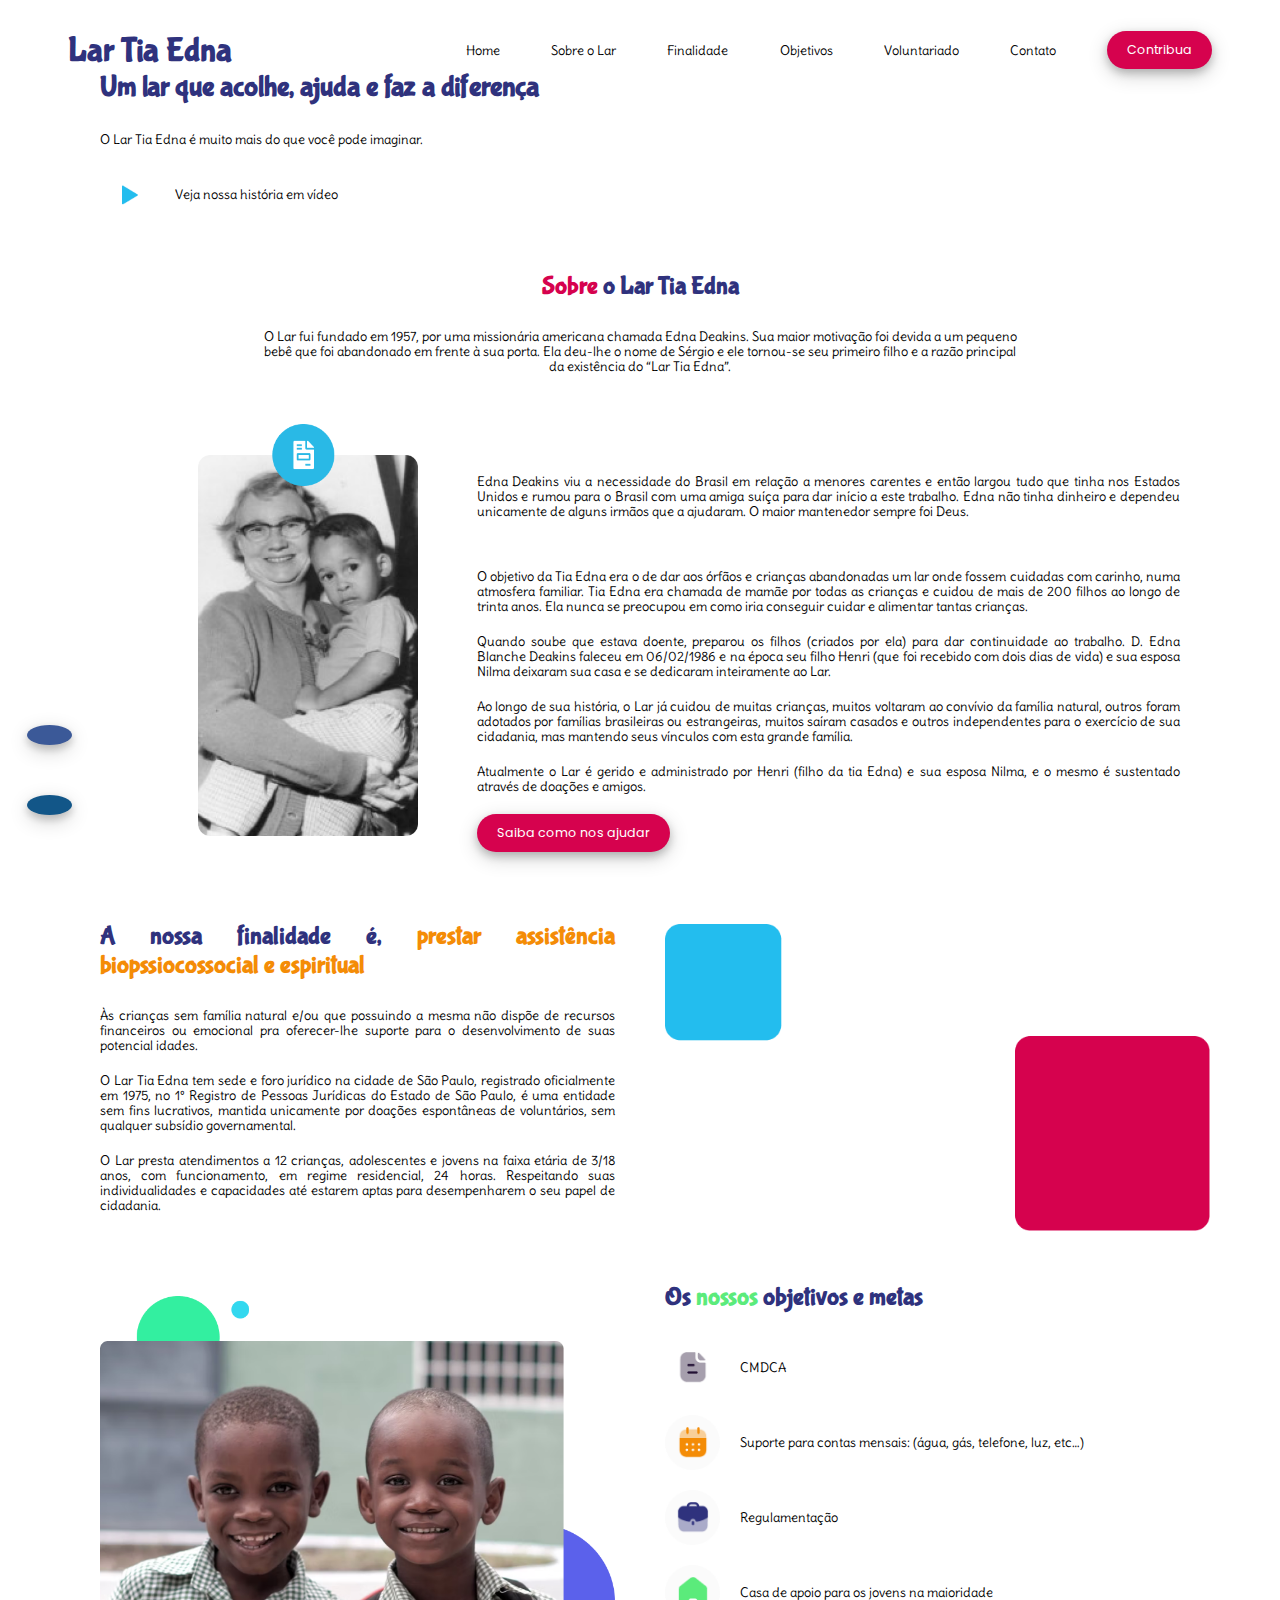
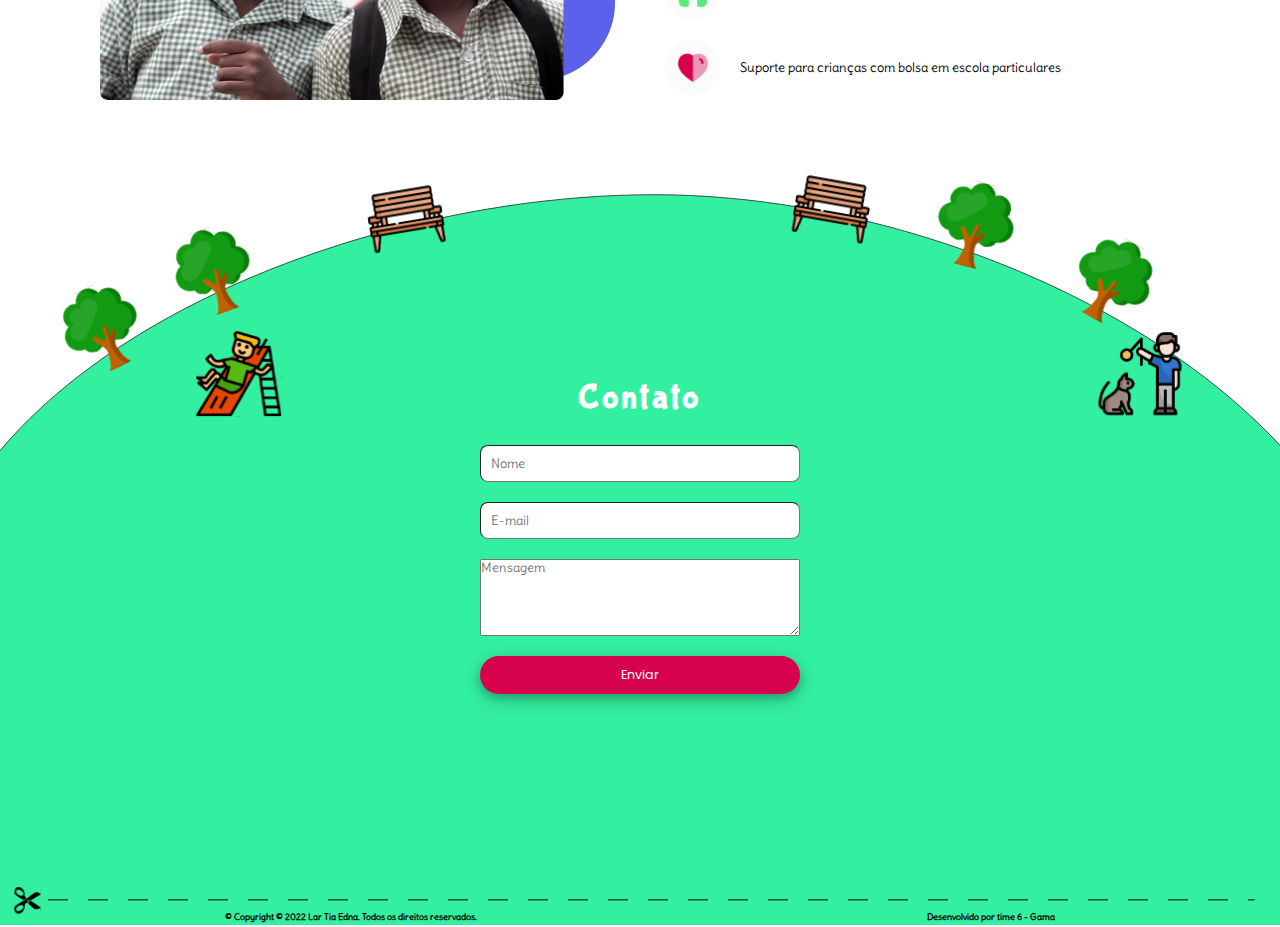
==== index.html @ 57ac0d84 "Merge branch 'main' of https://github.com/olirodrigues/lar-tia-edna into lucas" ====
<!DOCTYPE html>
<html lang="en">
  <head>
    <meta charset="UTF-8" />
    <meta http-equiv="X-UA-Compatible" content="IE=edge" />
    <meta name="viewport" content="width=device-width, initial-scale=1.0" />
    <link rel="stylesheet" href="css/index.css" />
    <link rel="stylesheet" href="css/home.css" />
    <link rel="preconnect" href="https://fonts.googleapis.com" />
    <link rel="preconnect" href="https://fonts.gstatic.com" crossorigin />
    <link
      href="https://fonts.googleapis.com/css2?family=Bubblegum+Sans&family=Delius&family=Poppins:wght@600&display=swap"
      rel="stylesheet"/>
    <script src="https://kit.fontawesome.com/0427f8973d.js" crossorigin="anonymous"></script>
    <title>Lar Tia Edna</title>
  </head>
  <body>
    <header>
      <div id="header1">
        <img id="headerImg" src="./img/home-header.svg" alt="" />
      </div>
      <div id="header2">
        <nav id="menu">
          <h1>Lar Tia Edna</h1>
          <ul class="navegador" id="meuNavegador">
            <li>
              <a href="index.html">Home</a>
            </li>
            <li>
              <a href="#sobre">Sobre o Lar</a>
            </li>
            <li>
              <a href="#finalidade">Finalidade</a>
            </li>
            <li>
              <a href="#objetivos">Objetivos</a>
            </li>
            <li>
              <a id="voluntariadoMenu" href="/src/pages/voluntariado.html">Voluntariado</a>
            </li>
            <li>
              <a href="#form-contato">Contato</a>
            </li>
            
              <a href="javascript:void(0);" class="icone" >
              <i class="fa fa-bars"></i>
              </a>
            
            <button id=btnCont onclick="location.href='/contribua/contribua.html';">Contribua</button>

          </ul>
        </nav>
      </div>
      <div id="menuMobil" class="menuM">
        <div class="menu-itens">
          <a href="javascript:void(0);" class="iconeFechar" >
            <i class="fa fa-bars"></i>
          <ul class="menuItens" id="itensMenu">
              </a>
            <li class="homeMenuLi">
              <a class="homeMenu" href="index.html">Home</a>
            </li>
            <li  class="homeSobreLi">
              <a class="homeSobre" href="#sobre">Sobre o Lar</a>
            </li>
            <li class="homeFinalidadeLi">
              <a class="homeFinalidade" href="#finalidade">Finalidade</a>
            </li>
            <li class="homeObjetivosLi">
              <a class="homeObjetivos" href="#objetivos">Objetivos</a>
            </li>
            <li class="homeVoluntariadoLi">
              <a class="homeVoluntariado" href="">Voluntariado</a>
            </li>
            <li  class="homeContatoLi">
              <a class="homeContato" href="#form-contato">Contato</a>
            </li>
            <button id=btnConMenu onclick="contribua()">Contribua</button>
        </div>
      </div>

      <div id="header3">
        <div>
          <h2>Um lar que acolhe, ajuda e faz a diferença</h2>
          <p>O Lar Tia Edna é muito mais do que você pode imaginar.</p>
          <div id="headerVideo">
            <img src="./img/icon-play.png" class="icon" alt="" />
            <p>Veja nossa história em vídeo</p>
          </div>
        </div>
      </div>
    </header>
    <main>
      <section id="sobre">
        <!-- Sobre o Lar Tia Edna -->
        <div id="sobre1">
          <h3><span class="h3-rosa">Sobre</span> o Lar Tia Edna</h3>
          <p class="paragrafo18">
            O Lar fui fundado em 1957, por uma missionária americana chamada
            Edna Deakins. Sua maior motivação foi devida a um pequeno bebê que
            foi abandonado em frente à sua porta. Ela deu-lhe o nome de Sérgio e
            ele tornou-se seu primeiro filho e a razão principal da existência
            do “Lar Tia Edna”.
          </p>
        </div>
        <!-- Aqui tem uma linha dividindo as duas informações -->
        <div id="sobre2">
          <img
            id="sobreFoto"
            src="./img/sobre-tia-edna.png"
            alt="Tia Edna segurando uma criança no colo"
          />

          <div id="sobreEdna">
            <p class="font18" id="margemClic">
              Edna Deakins viu a necessidade do Brasil em relação a menores
              carentes e então largou tudo que tinha nos Estados Unidos e rumou
              para o Brasil com uma amiga suíça para dar início a este trabalho.
              Edna não tinha dinheiro e dependeu unicamente de alguns irmãos que
              a ajudaram. O maior mantenedor sempre foi Deus.
            </p>
            <div id="escondeText" class="hideText">
            <p class="font18">
              O objetivo da Tia Edna era o de dar aos órfãos e crianças
              abandonadas um lar onde fossem cuidadas com carinho, numa
              atmosfera familiar. Tia Edna era chamada de mamãe por todas as
              crianças e cuidou de mais de 200 filhos ao longo de trinta anos.
              Ela nunca se preocupou em como iria conseguir cuidar e alimentar
              tantas crianças.
            </p>
            <p class="font18">
              Quando soube que estava doente, preparou os filhos (criados por
              ela) para dar continuidade ao trabalho. D. Edna Blanche Deakins
              faleceu em 06/02/1986 e na época seu filho Henri (que foi recebido
              com dois dias de vida) e sua esposa Nilma deixaram sua casa e se
              dedicaram inteiramente ao Lar.
            </p>
            <p class="font18">
              Ao longo de sua história, o Lar já cuidou de muitas crianças,
              muitos voltaram ao convívio da família natural, outros foram
              adotados por famílias brasileiras ou estrangeiras, muitos saíram
              casados e outros independentes para o exercício de sua cidadania,
              mas mantendo seus vínculos com esta grande família.
            </p>
            <p class="font18">
              Atualmente o Lar é gerido e administrado por Henri (filho da tia
              Edna) e sua esposa Nilma, e o mesmo é sustentado através de
              doações e amigos.
            </p>
          </div>
            <button id="lerMais" onclick="lerMore()"> Ler mais</button>
            <button id="saibaMais">Saiba como nos ajudar</button>
          </div>
        </div>
      </section>
      <section id="finalidade">
        <!-- Finalidade -->
        <div id="finalidade1">
          <h3>
            A nossa finalidade é,
            <span class="h3-laranja"
              >prestar assistência biopssiocossocial e espiritual</span
            >
          </h3>
          <div class=finalidadeText>
          <p>
            Às crianças sem família natural e/ou que possuindo a mesma não
            dispõe de recursos financeiros ou emocional pra oferecer-lhe suporte
            para o desenvolvimento de suas potencial idades.
          </p>
          <p>
            O Lar Tia Edna tem sede e foro jurídico na cidade de São Paulo,
            registrado oficialmente em 1975, no 1º Registro de Pessoas Jurídicas
            do Estado de São Paulo, é uma entidade sem fins lucrativos, mantida
            unicamente por doações espontâneas de voluntários, sem qualquer
            subsídio governamental.
          </p>
          <p>
            O Lar presta atendimentos a 12 crianças, adolescentes e jovens na
            faixa etária de 3/18 anos, com funcionamento, em regime residencial,
            24 horas. Respeitando suas individualidades e capacidades até
            estarem aptas para desempenharem o seu papel de cidadania.
          </p>
        </div>
        </div>

        <div id="finalidade2">
          <img src="./img/fundo-video.png" alt="" />
          <div>
            <iframe id="videoFinalidade"
              src="https://www.youtube.com/embed/s-sGqbbgQdc"
              title="YouTube video player"
              frameborder="0"
              allow="accelerometer; autoplay; clipboard-write; encrypted-media; gyroscope; picture-in-picture"
              allowfullscreen
            ></iframe>
          </div>
        </div>
      </section>
      <section id="objetivos">
        <!-- Objetivos -->
        <div id="objetivos1">
          <img src="./img/objetivos.png" alt="" />
        </div>
        <div id="objetivos2">
          <h3>Os <span class="h3-verde">nossos</span> objetivos e metas</h3>
          <ul>
            <li class="font22" id="reduzFont">
              <img src="./img/icon-paper.png" class="icon" alt="" /> CMDCA
            </li>
            <li class="font22" id="reduzFont" >
              <img src="./img/icon-calendar.png" class="icon" alt="" />
              Suporte para contas mensais: (água, gás, telefone, luz, etc…)
            </li>
            <li class="font22" id="reduzFont" >
              <img src="./img/icon-work.png" class="icon" alt="" />
              Regulamentação
            </li>
            <li class="font22" id="reduzFont" >
              <img src="./img/icon-home.png" class="icon" alt="" /> Casa de
              apoio para os jovens na maioridade
            </li>
            <li class="font22" id="reduzFont">
              <img src="./img/icon-heart.png" class="icon" alt="" />
              Suporte para crianças com bolsa em escola particulares
            </li>
          </ul>
        </div>
      </section>
    </main>
    <footer id="rodape">
      <!-- rodapé -->
      <div id="rodape1">
        <img src="./img/home-footer.svg" alt="" />
      </div>
      <div id="rodape2">
        <form
          action="https://formsubmit.co/analuizamarques89@gmail.com"
          method="POST"
          id="form-contato"
        >
          <h4>Contato</h4>
          <input
            type="text"
            name="name"
            id="nome"
            placeholder="Nome"
            required
          />
          <input
            type="email"
            name="email"
            id="emailBotton"
            placeholder="E-mail"
            required
          />
          <textarea
            name="text"
            id="mensagemInput"
            cols="30"
            rows="5"
            placeholder="Mensagem"
          ></textarea>
          <input type="hidden" name="_captcha" value="false" />
          <button type="submit" id="enviar-contato">Enviar</button>
        </form>
      </div>
      <div id="rodape3">
        <strong>
          <p>© Copyright © 2022 Lar Tia Edna. Todos os direitos reservados.</p>
        </strong>
        <strong>
          <a id="devs" href=""> Desenvolvido por time 6 - Gama </a>
        </strong>
      </div>
    </footer>

    <div>
      <!-- Botões flutuantes -->
      <!-- voltar ao topo -->
      <i class="fas fa-arrow-up" onclick="topFunction()" id="topBtn" title="Voltar ao início"></i>

      <!-- facebook -->
      <a href="https://www.facebook.com/LAR-TIA-EDNA-560727843944689/" target="_blank">
        <i class="fab fa-facebook-f"></i>
      </a>

      <!-- instagram -->
      <a href="https://www.instagram.com/lartiaedna/" target="_blank">
        <i class="fab fa-instagram"></i>
      </a>
    </div>

    <div>
      <div vw class="enabled">
        <div vw-access-button class="active"></div>
        <div vw-plugin-wrapper>
          <div class="vw-plugin-top-wrapper"></div>
        </div>
      </div>
      <script src="https://vlibras.gov.br/app/vlibras-plugin.js"></script>
      <script>
        new window.VLibras.Widget("https://vlibras.gov.br/app");
      </script>
    </div>
    <script src="https://vlibras.gov.br/app/vlibras-plugin.js%22%3E"></script>
    <script>
      new window.VLibras.Widget('https://vlibras.gov.br/app%27')
    </script>
    <script src ="./menuMobile/menuResponsivo.js">

    </script>
  </body>
  <script src="/src/components/index.js"></script>
</html>
---- css/index.css ----
* {
  margin: 0;
  padding: 0;
  font-family: "Delius", cursive;
  font-size: 62.5%;
  scroll-behavior: smooth;
}

h1,
h2,
h3,
h4 {
  font-family: "Bubblegum Sans", cursive;
  color: #2f327d;
}

h1 {
  font-size: 4rem;
}

h2 {
  font-size: 3.5rem;
  margin-bottom: 28px;
}

h3 {
  font-size: 3rem;
  margin-bottom: 28px;
}

h4 {
  font-size: 4rem;
  margin-bottom: 28px;
  color: #ffffff;
}

.h3-rosa {
  color: #d6024e;
}

p,
li,
button,
input,
textarea {
  font-size: 1.5rem;
  margin-bottom: 20px;
}

ul {
  list-style: none;
}

button,
#enviar-contato {
  font-family: Poppins;
  color: #ffffff;
  padding: 10px 20px;
  border: none;
  cursor: pointer;
  background: #d6024e;
  border-radius: 80px;
  box-shadow: 0 4px 8px 0 rgba(0, 0, 0, 0.2), 0 6px 20px 0 rgba(0, 0, 0, 0.19);
}

button:hover,
#enviar-contato:hover {
  transform: scale(1.1);
  background-position: left bottom;
  background-color: #a0023c;
  color: #ffffff;
}

a {
  text-decoration: none;
  color: black;
}

a:visited {
  color: black;
}

a:hover {
  color: #a0023c;
}

/****************************************************/
/****************** RESPONSIVIDADE ******************/
/****************************************************/

@media only screen and (max-width: 1920px) {
  * {
    font-size: 82.5%;
  }
}

@media only screen and (max-width: 1600px) {
  * {
    font-size: 72.5%;
  }
}

@media only screen and (max-width: 1440px) {
  * {
    font-size: 62.5%;
  }
}
@media only screen and (max-width: 1280px) {
  * {
    font-size: 52.5%;
  }
}

@media only screen and (max-width: 1024px) {
  * {
    font-size: 52.5%;
  }
}

@media only screen and (max-width: 720px) {
  * {
    font-size: 42.5%;
  }
}

@media only screen and (max-width: 414px) {
  * {
    font-size: 42.5%;
  }
  li {
    font-size: 2.5rem;
  }
}

/*****************************************************/
/***************** BOTÕES FLUTUANTES *****************/
/*****************************************************/

.fab {
  position: fixed;
  left: 25px;
  padding: 10px 7.5px;
  width: 30px;
  color: white;
  font-size: 25px;
  text-align: center;
  text-decoration: none;
  margin: 5px 2px;
  border-radius: 50%;
  box-shadow: 0 4px 8px 0 rgba(0, 0, 0, 0.2), 0 6px 20px 0 rgba(0, 0, 0, 0.19);
}

.fab:hover {
  opacity: 0.7;
}

.fa-facebook-f {
  bottom: 150px;
  background-color: #3b5998;
}

.fa-instagram {
  bottom: 80px;
  background-color: #125688;
}

.fas {
  display: none;
  position: fixed;
  bottom: 80px;
  right: 25px;
  padding: 10px 7.5px;
  width: 30px;
  z-index: 99;
  background-color: #ffffff;
  color: black;
  font-size: 25px;
  text-align: center;
  text-decoration: none;
  margin: 5px 2px;
  border-radius: 50%;
  cursor: pointer;
  box-shadow: 0 4px 8px 0 rgba(0, 0, 0, 0.2), 0 6px 20px 0 rgba(0, 0, 0, 0.19);
}

#fas:hover {
  background-color: black;
  color: #ffffff;
  opacity: 0.7;
}
---- css/home.css ----
.icon {
  height: 55px;
  margin-right: 20px;
}

/********************************************/
/****************** HEADER ******************/
/********************************************/

header {
  display: grid;
}

#header1 {
  grid-row: 1 / 3;
  grid-column: 1 / 3;
}
#header1 img {
  width: 100%;
}

#header2 {
  grid-row: 1 / 2;
  grid-column: 1 / 3;

  margin: 20px 100px 0;
}

#menu {
  display: flex;
  column-gap: 40px;
  align-items: center;
}

.menuM {
  display: none;
  position: fixed;
  left: 64.5%;
  top: 0.4%;
}

.menuItens {
  background-color: #70F4BD;
  margin: 14% auto;
  padding: 16%;
  border: 1px solid #888;
  border-radius: 7%;
  width: 107%;
  animation-name: animatetop;
  animation-duration: 0.2s
}
@keyframes animatetop {
  from {top: -300px; opacity: 0}
  to {top: 0; opacity: 1}
}

.homeMenu {
  font-size: 1px;
}

.homeSobre {
  font-size: 15px;
}
.homeSobreLi  {
  margin-top: -20%;
  margin-bottom: 10%;
}

.homeFinalidade {
  font-size: 15px;
}
.homeFinalidadeLi {
  margin-bottom: 10%;
}
.homeObjetivos {
  font-size: 15px;
}
.homeObjetivosLi {
  margin-bottom: 10%;
}
.homeVoluntariado {
  font-size: 15px;
}
.homeVoluntariadoLi {
  margin-bottom: 10%;
}
.homeContato {
  font-size: 15px;
}
.homeContatoLi{
  margin-bottom: 13%;
}

.iconeFechar {
   float:left;
   font-size: 20px;
   margin-left: -39.5%;
}

#btnConMenu {
  font-size: 11px;
  padding-top: 5px;
  padding-bottom: 5px;
  padding-right: 7px;
  padding-left: 7px;
  margin-left: -3%;
  margin-bottom: 4%;
  box-shadow: none;
}

.navegador {
  display: flex;
  align-items: center;
  flex-grow: 1;
  justify-content: space-between;
}

.navegador li,
.navegador button {
  margin: 0;
}

.navegador a {
  margin-bottom: 0;
  font-size: 1.5rem;
}

.navegador .icone {
  display: none;
  font-size: 20px;
}

#header3 {
  grid-row: 2;
  grid-column: 1 / 2;
  margin-left: 100px;
  margin-right: 50px;
}

#headerVideo {
  display: flex;
  align-items: center;
}

#headerVideo p {
  margin: 0;
}

/********************************************/
/****************** MAIN ******************/
/********************************************/

.h3-rosa,
.h3-laranja,
.h3-verde {
  font-family: "Bubblegum Sans", cursive;
  font-size: 3rem;
  margin-bottom: 28px;
}

.h3-rosa {
  color: #d6024e;
}

.h3-laranja {
  color: #f48c06;
}

.h3-verde {
  color: #5beb7b;
}

main {
  margin: 50px 100px;
  display: grid;
  row-gap: 50px;
}

#sobre1 {
  display: flex;
  flex-direction: column;
  align-items: center;
  margin-bottom: 50px;
}

#sobre1 p {
  margin: 0 15%;
  text-align: center;
}

#sobre2 {
  display: grid;
  column-gap: 50px;
  grid-template-columns: repeat(3, 1fr);
}

#sobre2 img {
  grid-column: 1;
}

#sobre2 div {
  margin-top: 50px;
  grid-column: 2 / 4;
  text-align: justify;
}

#finalidade {
  display: grid;
  column-gap: 50px;
  grid-template-columns: 1fr 1fr;
}

#finalidade1 {
  grid-column: 1 / 2;
}

#finalidade1 {
  text-align: justify;
}

#finalidade2 {
  grid-column: 2 / 3;
  align-items: center;

  display: grid;
  grid-template-columns: 15px 100% 15px;
}

#finalidade2 img {
  grid-row: 1 / 4;
  grid-column: 1 / 4;
  width: 100%;
}

#finalidade2 div {
  grid-row: 2 / 3;
  grid-column: 2 / 3;
  position: relative;
  height: 0;
  padding-bottom: 54.25%;
}

#finalidade2 iframe {
  position: absolute;
  top: 0;
  left: 0;
  width: 100%;
  height: 100%;
}

#objetivos {
  display: grid;
  column-gap: 50px;
  grid-template-columns: repeat(2, 1fr);
  align-items: center;
}

#objetivos1 {
  grid-column: 1 / 2;
}

#objetivos1 img {
  width: 100%;
}

#objetivos2 ul li {
  display: flex;
  align-items: center;
}
#lerMais {
  display: none;
}

/********************************************/
/****************** FOOTER ******************/
/********************************************/

footer {
  display: grid;
}

#rodape1 {
  grid-row: 1 / 3;
  grid-column: 1;
}

#rodape1 img {
  width: 100%;
}

#rodape2 {
  grid-row: 1 / 3;
  grid-column: 1 / 2;
  display: flex;
}

#rodape2 form {
  display: flex;
  flex-direction: column;
  margin: auto;
  width: 25%;
}

#rodape2 h4 {
  text-align: center;
  letter-spacing: 0.1em;
}

#nome,
#emailBotton,
#mensagem {
  padding: 10px;
  border-radius: 8px;
  border-width: 1px;
  text-align: start;
}

#rodape3 {
  grid-row: 2 / 3;
  grid-column: 1;
  display: flex;
  justify-content: space-around;
  align-items: flex-end;
  margin-bottom: 5px;
}

#rodape3 a,
#rodape3 p {
  margin-bottom: 0;
  font-size: 1.1rem;
}


/****************************************************/
/****************** RESPONSIVIDAED ******************/
/****************************************************/

@media only screen and (max-width: 1920px) {

  .navegador {
    margin-top: 1%;
    margin-left: 30%;
}
#menu h1 {
  margin-top: 1%;
}
#sobreFoto {
  width: 310px;
  margin-left: 30%;
}
}

@media only screen and (max-width: 1600px) {

  .navegador {
    margin-top: 1%;
    margin-left: 18%;
}
#menu h1 {
  margin-top: 1%;
}
#sobreFoto {
  width: 260px;
  margin-left: 30%;
}
}

@media only screen and (max-width: 1280px) {
  
  .navegador {
    margin-top: 1%;
    margin-left: 18%;
    margin-right: -3%;
}

  #menu h1 {
    margin-top: 1%;
    margin-left: -3%;
  }
  #sobreFoto {
    width: 220px;
    margin-left: 30%;
  }

}

@media only screen and (max-width: 1024px) {

  .navegador {
    margin-top: 0.2%;
    margin-left: 13%;
    margin-right: -5%;
}

  #menu h1 {
    margin-top: 0.2%;
    margin-left: -3%;
    font-size: 33px;
  }
  #sobreFoto {
    width: 250px;
    margin-left: 0%;
  }

}

@media only screen and (max-width: 800px) {

  .navegador {
    margin-top: 0.2%;
    margin-left: 3%;
    margin-right: -10%;
}

  #menu h1 {
    margin-top: 0.2%;
    margin-left: -7%;
    font-size: 26px;
  }
#sobreFoto {
  width: 200px;
}

}  

@media only screen and (max-width: 768px) {
  #sobreFoto {
    margin-top: 10%;
  }

}

@media only screen and (max-width: 720px) {

  .navegador {
    margin-top: 0.2%;
    margin-left: 10%;
    margin-right: -15%;
}

  #menu h1 {
    margin-top: 0.2%;
    margin-left: -14%;

  }
  #sobreFoto {
    margin-top: 10%;
  }
}

@media only screen and (max-width: 414px) {

  #menu h1 {
    margin-top: -2%;
    margin-left: -35%;
    margin-bottom: 12%;
  }

  .navegador {
    margin-top: -16%;
    margin-left: 0%;
    margin-right: -25%;
}
.navegador a {
  font-size: 15px;
}

.navegador button {
  font-size: 10px;
  padding-top: 5px;
  padding-bottom: 5px;
  padding-right: 11px;
  padding-left: 11px;
}
.navegador li:not(:first-child) {
  display:none;
}


.navegador .icone {
  float: right;
  display: block;
}

#header3 {
  margin-left: 10% ;
}
#header3 h2{ 
  font-size: 17px;
  margin-bottom: 5%;
  margin-top: -30%;
}
#header3 p{ 
margin-bottom: 3%;
font-size: 11px;
}
#header3 .icon{ 
  width: 20px;
  height: 20px;
  margin-right: 5%;
  margin-bottom: 3%;
  margin-left: 5%;
}
#headerVideo {
  margin-top: 5%;
}

#sobre1 {
margin-left: -73%;
margin-right: -65%;
}

#sobre1 h3{
margin-bottom: 2%;
font-size: 15px;
}

.h3-rosa{
  font-size: 15px;
}

.paragrafo18 {
  font-size: 12px;
  margin-left: -121%;
}
  #sobreFoto {
    position: absolute;
    margin-top: 0;
  }

  #sobreEdna{
    padding-top: 280%;
    margin-left: -130%;
    margin-right: -53%;
    font-size: 18px;
  }
  
  #saibaMais{
    display: none;
  }

  .hideText{
    display: none;
  }

  #lerMais {
    display: block;
    margin-left: 40%;
    padding: 1% 6% 1% 6%
  }
#finalidade1 {
  margin-left: -61%;
  margin-right: -123%;
}
.finalidadeText {
  margin-top: 70%;
}
#reduzFont {
  font-size: 10px;
  margin-right: -80%;
}
.icon {
  width: 30px;
  height: 30px;
}
#finalidade1 p{
  margin-top: 0;
  font-size: 12px;
}
#finalidade1 h3{
margin-bottom: 10%;
}
#finalidade2 {
  position: absolute;
  grid-row: 1 / 1;
  grid-column: 1 / 1;
  grid-template-columns: 15px 80% 15px;
  margin-left: -17%;
  margin-top: 19%;
}

#objetivos1 {
  position: absolute;
  top: 183%;
  margin-left: -8%;
  width: 70%;
}
#objetivos2 {
margin-top: 210%;
margin-left: -20%;
}

#form-contato h4{
margin-top: 20%;
font-size: 25px;
margin-bottom: 3%;
}

#nome {
height: 5px;
margin-bottom: 10%;
}
#emailBotton {
height: 5px;
margin-bottom: 10%;
}
#mensagemInput {
  height: 25px;
  margin-bottom: 10%;
}
#form-contato button{
padding: 5px 1px 5px 1px;
}
#rodape3 {
margin-bottom: 0.5%;
}

}


@media only screen and (max-width: 414px) {

 .hideText.aparece{
    display: block;
  }
}
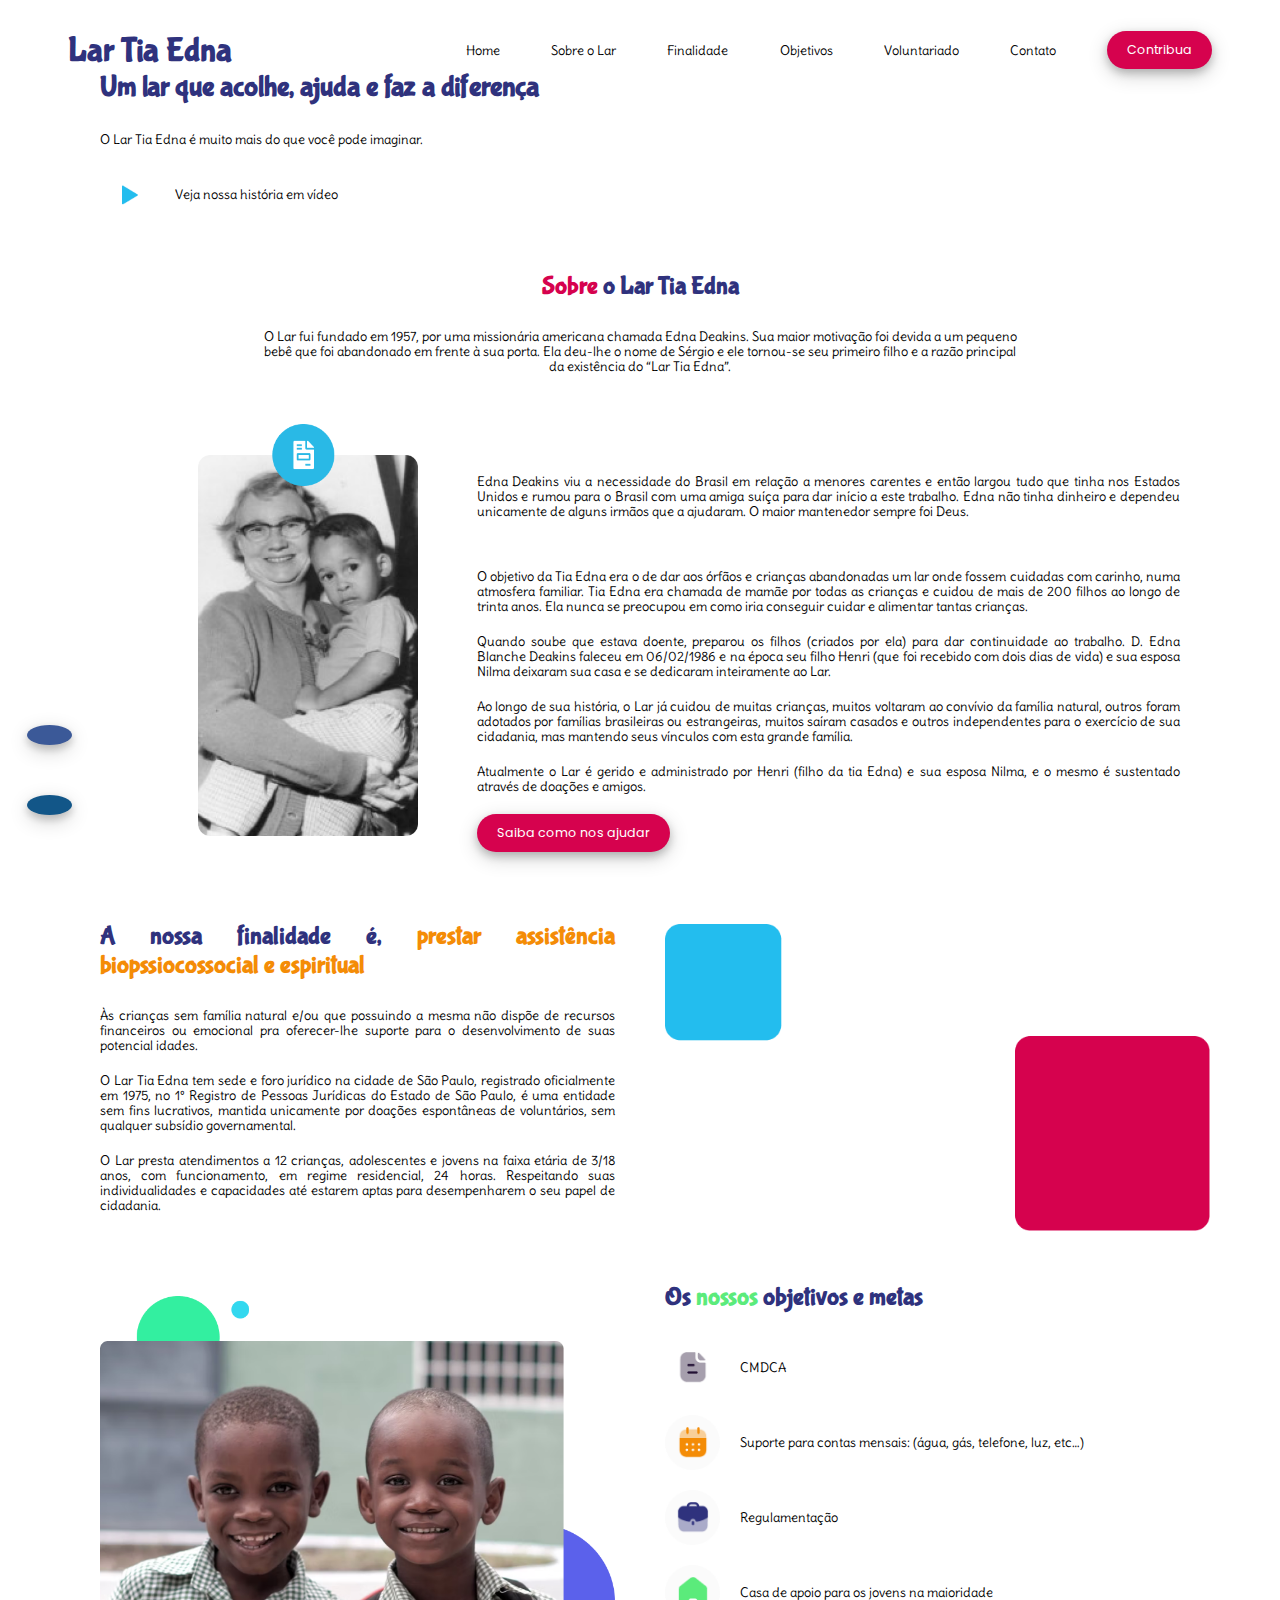
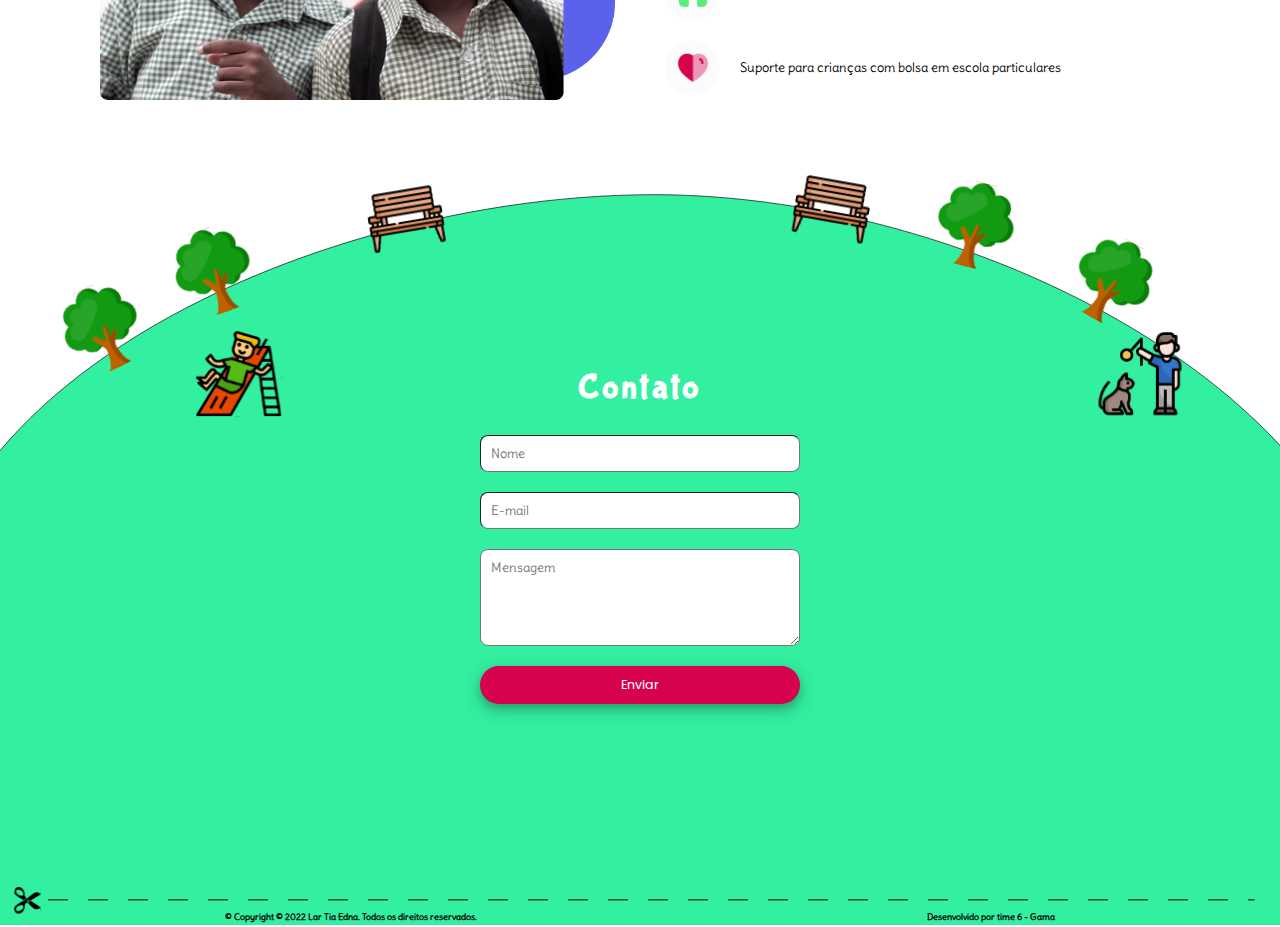
==== commit e317d60d: "Merge branch 'main' of https://github.com/olirodrigues/lar-tia-edna" ====
--- a/index.html
+++ b/index.html
@@ -234,11 +234,7 @@
         <img src="./img/home-footer.svg" alt="" />
       </div>
       <div id="rodape2">
-        <form
-          action="https://formsubmit.co/analuizamarques89@gmail.com"
-          method="POST"
-          id="form-contato"
-        >
+        <form action="https://formsubmit.co/analuizamarques89@gmail.com" method="POST" id="form-contato">
           <h4>Contato</h4>
           <input
             type="text"
@@ -259,9 +255,12 @@
             id="mensagemInput"
             cols="30"
             rows="5"
-            placeholder="Mensagem"
+            placeholder="Mensagem"           
           ></textarea>
-          <input type="hidden" name="_captcha" value="false" />
+          <input 
+          type="hidden" 
+          name="_captcha" 
+          value="false">
           <button type="submit" id="enviar-contato">Enviar</button>
         </form>
       </div>
@@ -300,7 +299,7 @@
       </div>
       <script src="https://vlibras.gov.br/app/vlibras-plugin.js"></script>
       <script>
-        new window.VLibras.Widget("https://vlibras.gov.br/app");
+      new window.VLibras.Widget('https://vlibras.gov.br/app')
       </script>
     </div>
     <script src="https://vlibras.gov.br/app/vlibras-plugin.js%22%3E"></script>
--- a/css/index.css
+++ b/css/index.css
@@ -51,8 +51,7 @@
   list-style: none;
 }
 
-button,
-#enviar-contato {
+button {
   font-family: Poppins;
   color: #ffffff;
   padding: 10px 20px;
@@ -63,8 +62,7 @@
   box-shadow: 0 4px 8px 0 rgba(0, 0, 0, 0.2), 0 6px 20px 0 rgba(0, 0, 0, 0.19);
 }
 
-button:hover,
-#enviar-contato:hover {
+button:hover {
   transform: scale(1.1);
   background-position: left bottom;
   background-color: #a0023c;
--- a/css/home.css
+++ b/css/home.css
@@ -306,9 +306,8 @@
   letter-spacing: 0.1em;
 }
 
-#nome,
-#emailBotton,
-#mensagem {
+input,
+textarea {
   padding: 10px;
   border-radius: 8px;
   border-width: 1px;
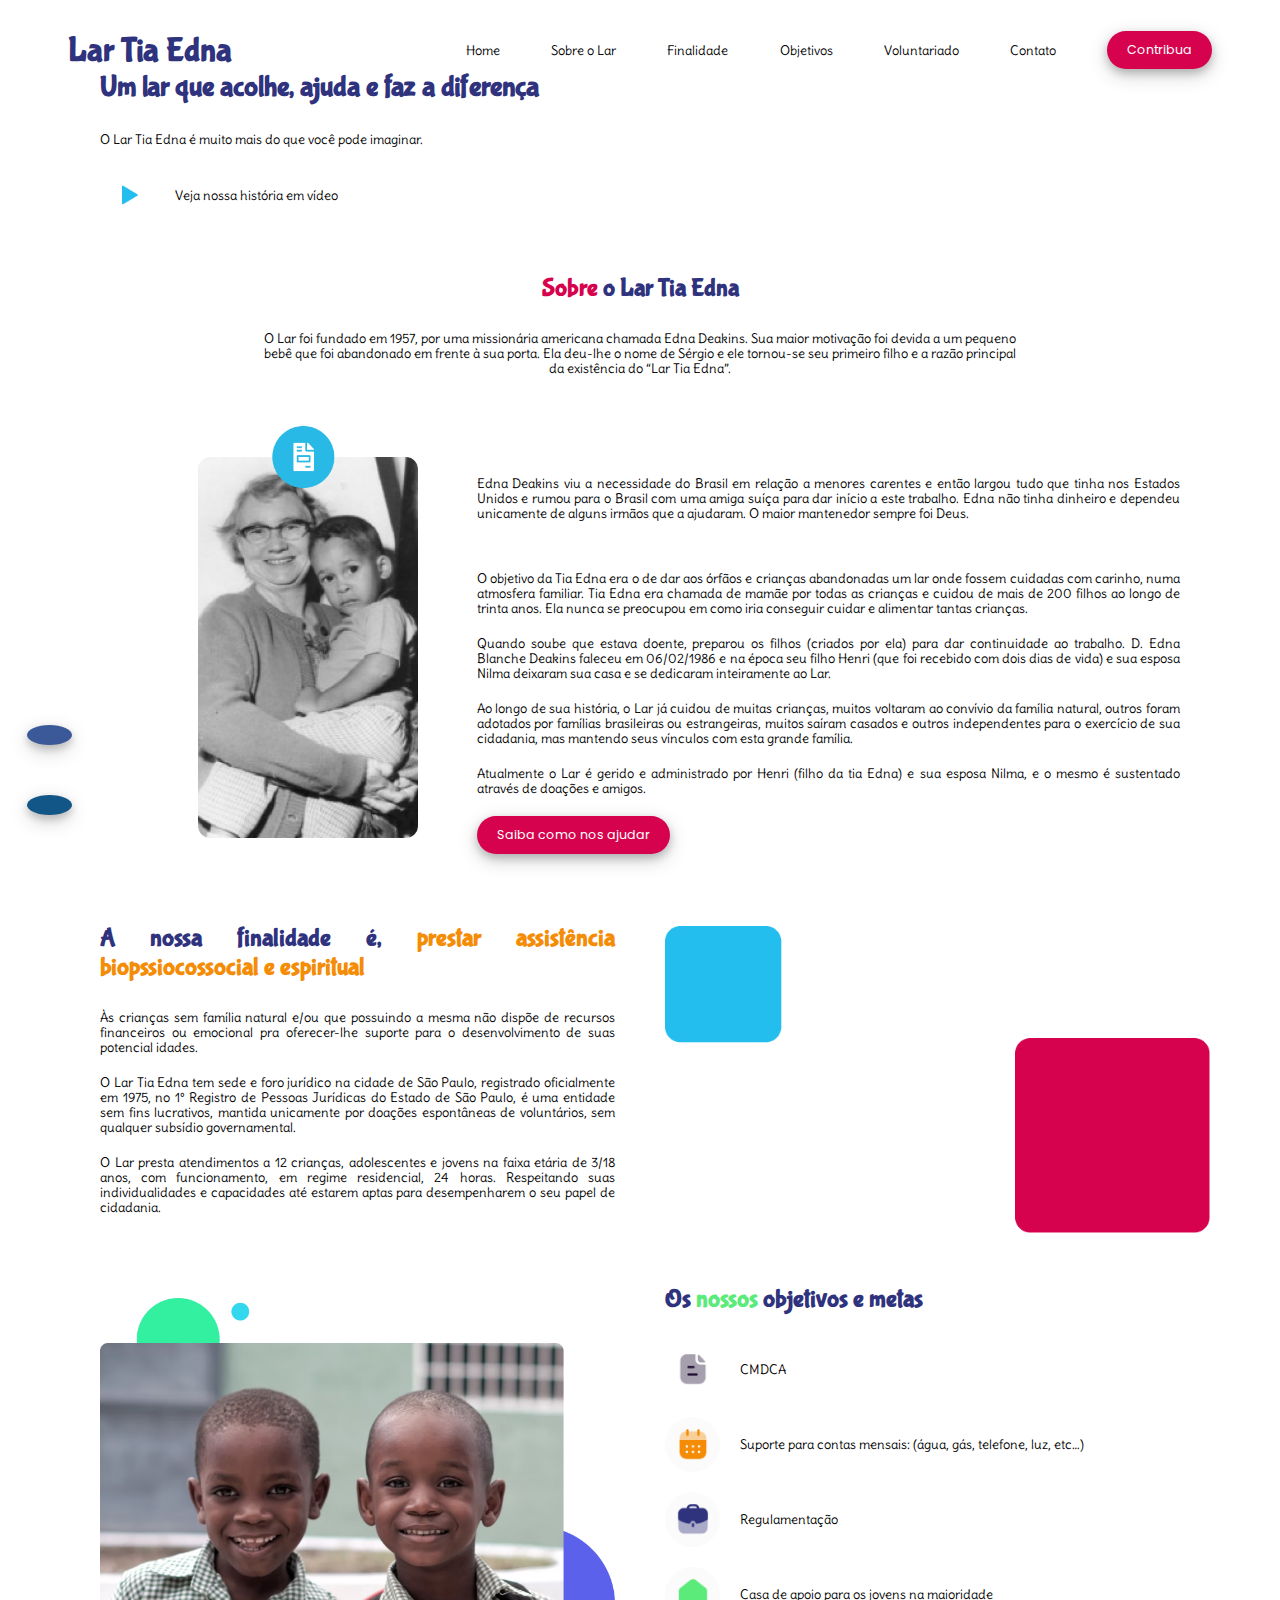
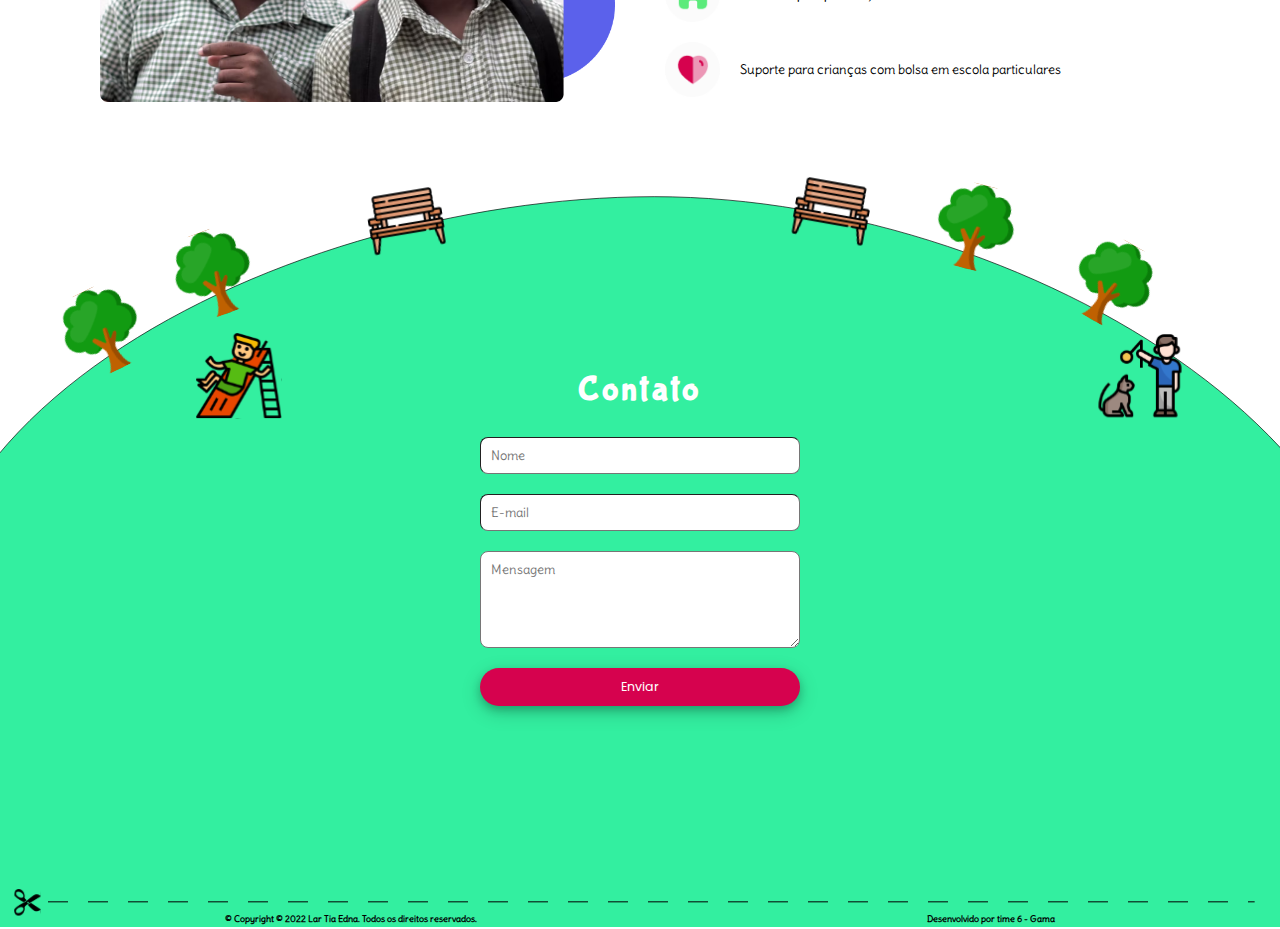
==== commit 65ef7227: "link youtube adicionado" ====
--- a/index.html
+++ b/index.html
@@ -84,7 +84,7 @@
           <h2>Um lar que acolhe, ajuda e faz a diferença</h2>
           <p>O Lar Tia Edna é muito mais do que você pode imaginar.</p>
           <div id="headerVideo">
-            <img src="./img/icon-play.png" class="icon" alt="" />
+           <a href="https://www.youtube.com/watch?v=s-sGqbbgQdc"><img src="./img/icon-play.png" class="icon" alt="" /></a>
             <p>Veja nossa história em vídeo</p>
           </div>
         </div>
@@ -96,7 +96,7 @@
         <div id="sobre1">
           <h3><span class="h3-rosa">Sobre</span> o Lar Tia Edna</h3>
           <p class="paragrafo18">
-            O Lar fui fundado em 1957, por uma missionária americana chamada
+            O Lar foi fundado em 1957, por uma missionária americana chamada
             Edna Deakins. Sua maior motivação foi devida a um pequeno bebê que
             foi abandonado em frente à sua porta. Ela deu-lhe o nome de Sérgio e
             ele tornou-se seu primeiro filho e a razão principal da existência
--- a/css/home.css
+++ b/css/home.css
@@ -2,7 +2,9 @@
   height: 55px;
   margin-right: 20px;
 }
-
+.icon:hover {
+  transform: scale(1.1);
+}
 /********************************************/
 /****************** HEADER ******************/
 /********************************************/
@@ -40,18 +42,24 @@
 }
 
 .menuItens {
-  background-color: #70F4BD;
+  background-color: #70f4bd;
   margin: 14% auto;
   padding: 16%;
   border: 1px solid #888;
   border-radius: 7%;
   width: 107%;
   animation-name: animatetop;
-  animation-duration: 0.2s
+  animation-duration: 0.2s;
 }
 @keyframes animatetop {
-  from {top: -300px; opacity: 0}
-  to {top: 0; opacity: 1}
+  from {
+    top: -300px;
+    opacity: 0;
+  }
+  to {
+    top: 0;
+    opacity: 1;
+  }
 }
 
 .homeMenu {
@@ -61,7 +69,7 @@
 .homeSobre {
   font-size: 15px;
 }
-.homeSobreLi  {
+.homeSobreLi {
   margin-top: -20%;
   margin-bottom: 10%;
 }
@@ -87,14 +95,14 @@
 .homeContato {
   font-size: 15px;
 }
-.homeContatoLi{
+.homeContatoLi {
   margin-bottom: 13%;
 }
 
 .iconeFechar {
-   float:left;
-   font-size: 20px;
-   margin-left: -39.5%;
+  float: left;
+  font-size: 20px;
+  margin-left: -39.5%;
 }
 
 #btnConMenu {
@@ -329,48 +337,44 @@
   font-size: 1.1rem;
 }
 
-
 /****************************************************/
 /****************** RESPONSIVIDAED ******************/
 /****************************************************/
 
 @media only screen and (max-width: 1920px) {
-
   .navegador {
     margin-top: 1%;
     margin-left: 30%;
-}
-#menu h1 {
-  margin-top: 1%;
-}
-#sobreFoto {
-  width: 310px;
-  margin-left: 30%;
-}
+  }
+  #menu h1 {
+    margin-top: 1%;
+  }
+  #sobreFoto {
+    width: 310px;
+    margin-left: 30%;
+  }
 }
 
 @media only screen and (max-width: 1600px) {
-
   .navegador {
     margin-top: 1%;
     margin-left: 18%;
-}
-#menu h1 {
-  margin-top: 1%;
-}
-#sobreFoto {
-  width: 260px;
-  margin-left: 30%;
-}
+  }
+  #menu h1 {
+    margin-top: 1%;
+  }
+  #sobreFoto {
+    width: 260px;
+    margin-left: 30%;
+  }
 }
 
 @media only screen and (max-width: 1280px) {
-  
   .navegador {
     margin-top: 1%;
     margin-left: 18%;
     margin-right: -3%;
-}
+  }
 
   #menu h1 {
     margin-top: 1%;
@@ -380,16 +384,14 @@
     width: 220px;
     margin-left: 30%;
   }
-
 }
 
 @media only screen and (max-width: 1024px) {
-
   .navegador {
     margin-top: 0.2%;
     margin-left: 13%;
     margin-right: -5%;
-}
+  }
 
   #menu h1 {
     margin-top: 0.2%;
@@ -400,47 +402,41 @@
     width: 250px;
     margin-left: 0%;
   }
-
 }
 
 @media only screen and (max-width: 800px) {
-
   .navegador {
     margin-top: 0.2%;
     margin-left: 3%;
     margin-right: -10%;
-}
+  }
 
   #menu h1 {
     margin-top: 0.2%;
     margin-left: -7%;
     font-size: 26px;
   }
-#sobreFoto {
-  width: 200px;
-}
-
-}  
+  #sobreFoto {
+    width: 200px;
+  }
+}
 
 @media only screen and (max-width: 768px) {
   #sobreFoto {
     margin-top: 10%;
   }
-
 }
 
 @media only screen and (max-width: 720px) {
-
   .navegador {
     margin-top: 0.2%;
     margin-left: 10%;
     margin-right: -15%;
-}
+  }
 
   #menu h1 {
     margin-top: 0.2%;
     margin-left: -14%;
-
   }
   #sobreFoto {
     margin-top: 10%;
@@ -448,7 +444,6 @@
 }
 
 @media only screen and (max-width: 414px) {
-
   #menu h1 {
     margin-top: -2%;
     margin-left: -35%;
@@ -459,168 +454,163 @@
     margin-top: -16%;
     margin-left: 0%;
     margin-right: -25%;
-}
-.navegador a {
-  font-size: 15px;
-}
-
-.navegador button {
-  font-size: 10px;
-  padding-top: 5px;
-  padding-bottom: 5px;
-  padding-right: 11px;
-  padding-left: 11px;
-}
-.navegador li:not(:first-child) {
-  display:none;
-}
-
-
-.navegador .icone {
-  float: right;
-  display: block;
-}
-
-#header3 {
-  margin-left: 10% ;
-}
-#header3 h2{ 
-  font-size: 17px;
-  margin-bottom: 5%;
-  margin-top: -30%;
-}
-#header3 p{ 
-margin-bottom: 3%;
-font-size: 11px;
-}
-#header3 .icon{ 
-  width: 20px;
-  height: 20px;
-  margin-right: 5%;
-  margin-bottom: 3%;
-  margin-left: 5%;
-}
-#headerVideo {
-  margin-top: 5%;
-}
-
-#sobre1 {
-margin-left: -73%;
-margin-right: -65%;
-}
-
-#sobre1 h3{
-margin-bottom: 2%;
-font-size: 15px;
-}
-
-.h3-rosa{
-  font-size: 15px;
-}
-
-.paragrafo18 {
-  font-size: 12px;
-  margin-left: -121%;
-}
+  }
+  .navegador a {
+    font-size: 15px;
+  }
+
+  .navegador button {
+    font-size: 10px;
+    padding-top: 5px;
+    padding-bottom: 5px;
+    padding-right: 11px;
+    padding-left: 11px;
+  }
+  .navegador li:not(:first-child) {
+    display: none;
+  }
+
+  .navegador .icone {
+    float: right;
+    display: block;
+  }
+
+  #header3 {
+    margin-left: 10%;
+  }
+  #header3 h2 {
+    font-size: 17px;
+    margin-bottom: 5%;
+    margin-top: -30%;
+  }
+  #header3 p {
+    margin-bottom: 3%;
+    font-size: 11px;
+  }
+  #header3 .icon {
+    width: 20px;
+    height: 20px;
+    margin-right: 5%;
+    margin-bottom: 3%;
+    margin-left: 5%;
+  }
+  #headerVideo {
+    margin-top: 5%;
+  }
+
+  #sobre1 {
+    margin-left: -73%;
+    margin-right: -65%;
+  }
+
+  #sobre1 h3 {
+    margin-bottom: 2%;
+    font-size: 15px;
+  }
+
+  .h3-rosa {
+    font-size: 15px;
+  }
+
+  .paragrafo18 {
+    font-size: 12px;
+    margin-left: -121%;
+  }
   #sobreFoto {
     position: absolute;
     margin-top: 0;
   }
 
-  #sobreEdna{
+  #sobreEdna {
     padding-top: 280%;
     margin-left: -130%;
     margin-right: -53%;
     font-size: 18px;
   }
-  
-  #saibaMais{
+
+  #saibaMais {
     display: none;
   }
 
-  .hideText{
+  .hideText {
     display: none;
   }
 
   #lerMais {
     display: block;
     margin-left: 40%;
-    padding: 1% 6% 1% 6%
-  }
-#finalidade1 {
-  margin-left: -61%;
-  margin-right: -123%;
-}
-.finalidadeText {
-  margin-top: 70%;
-}
-#reduzFont {
-  font-size: 10px;
-  margin-right: -80%;
-}
-.icon {
-  width: 30px;
-  height: 30px;
-}
-#finalidade1 p{
-  margin-top: 0;
-  font-size: 12px;
-}
-#finalidade1 h3{
-margin-bottom: 10%;
-}
-#finalidade2 {
-  position: absolute;
-  grid-row: 1 / 1;
-  grid-column: 1 / 1;
-  grid-template-columns: 15px 80% 15px;
-  margin-left: -17%;
-  margin-top: 19%;
-}
-
-#objetivos1 {
-  position: absolute;
-  top: 183%;
-  margin-left: -8%;
-  width: 70%;
-}
-#objetivos2 {
-margin-top: 210%;
-margin-left: -20%;
-}
-
-#form-contato h4{
-margin-top: 20%;
-font-size: 25px;
-margin-bottom: 3%;
-}
-
-#nome {
-height: 5px;
-margin-bottom: 10%;
-}
-#emailBotton {
-height: 5px;
-margin-bottom: 10%;
-}
-#mensagemInput {
-  height: 25px;
-  margin-bottom: 10%;
-}
-#form-contato button{
-padding: 5px 1px 5px 1px;
-}
-#rodape3 {
-margin-bottom: 0.5%;
-}
-
-}
-
+    padding: 1% 6% 1% 6%;
+  }
+  #finalidade1 {
+    margin-left: -61%;
+    margin-right: -123%;
+  }
+  .finalidadeText {
+    margin-top: 70%;
+  }
+  #reduzFont {
+    font-size: 10px;
+    margin-right: -80%;
+  }
+  .icon {
+    width: 30px;
+    height: 30px;
+  }
+  #finalidade1 p {
+    margin-top: 0;
+    font-size: 12px;
+  }
+  #finalidade1 h3 {
+    margin-bottom: 10%;
+  }
+  #finalidade2 {
+    position: absolute;
+    grid-row: 1 / 1;
+    grid-column: 1 / 1;
+    grid-template-columns: 15px 80% 15px;
+    margin-left: -17%;
+    margin-top: 19%;
+  }
+
+  #objetivos1 {
+    position: absolute;
+    top: 183%;
+    margin-left: -8%;
+    width: 70%;
+  }
+  #objetivos2 {
+    margin-top: 210%;
+    margin-left: -20%;
+  }
+
+  #form-contato h4 {
+    margin-top: 20%;
+    font-size: 25px;
+    margin-bottom: 3%;
+  }
+
+  #nome {
+    height: 5px;
+    margin-bottom: 10%;
+  }
+  #emailBotton {
+    height: 5px;
+    margin-bottom: 10%;
+  }
+  #mensagemInput {
+    height: 25px;
+    margin-bottom: 10%;
+  }
+  #form-contato button {
+    padding: 5px 1px 5px 1px;
+  }
+  #rodape3 {
+    margin-bottom: 0.5%;
+  }
+}
 
 @media only screen and (max-width: 414px) {
-
- .hideText.aparece{
+  .hideText.aparece {
     display: block;
   }
 }
-
